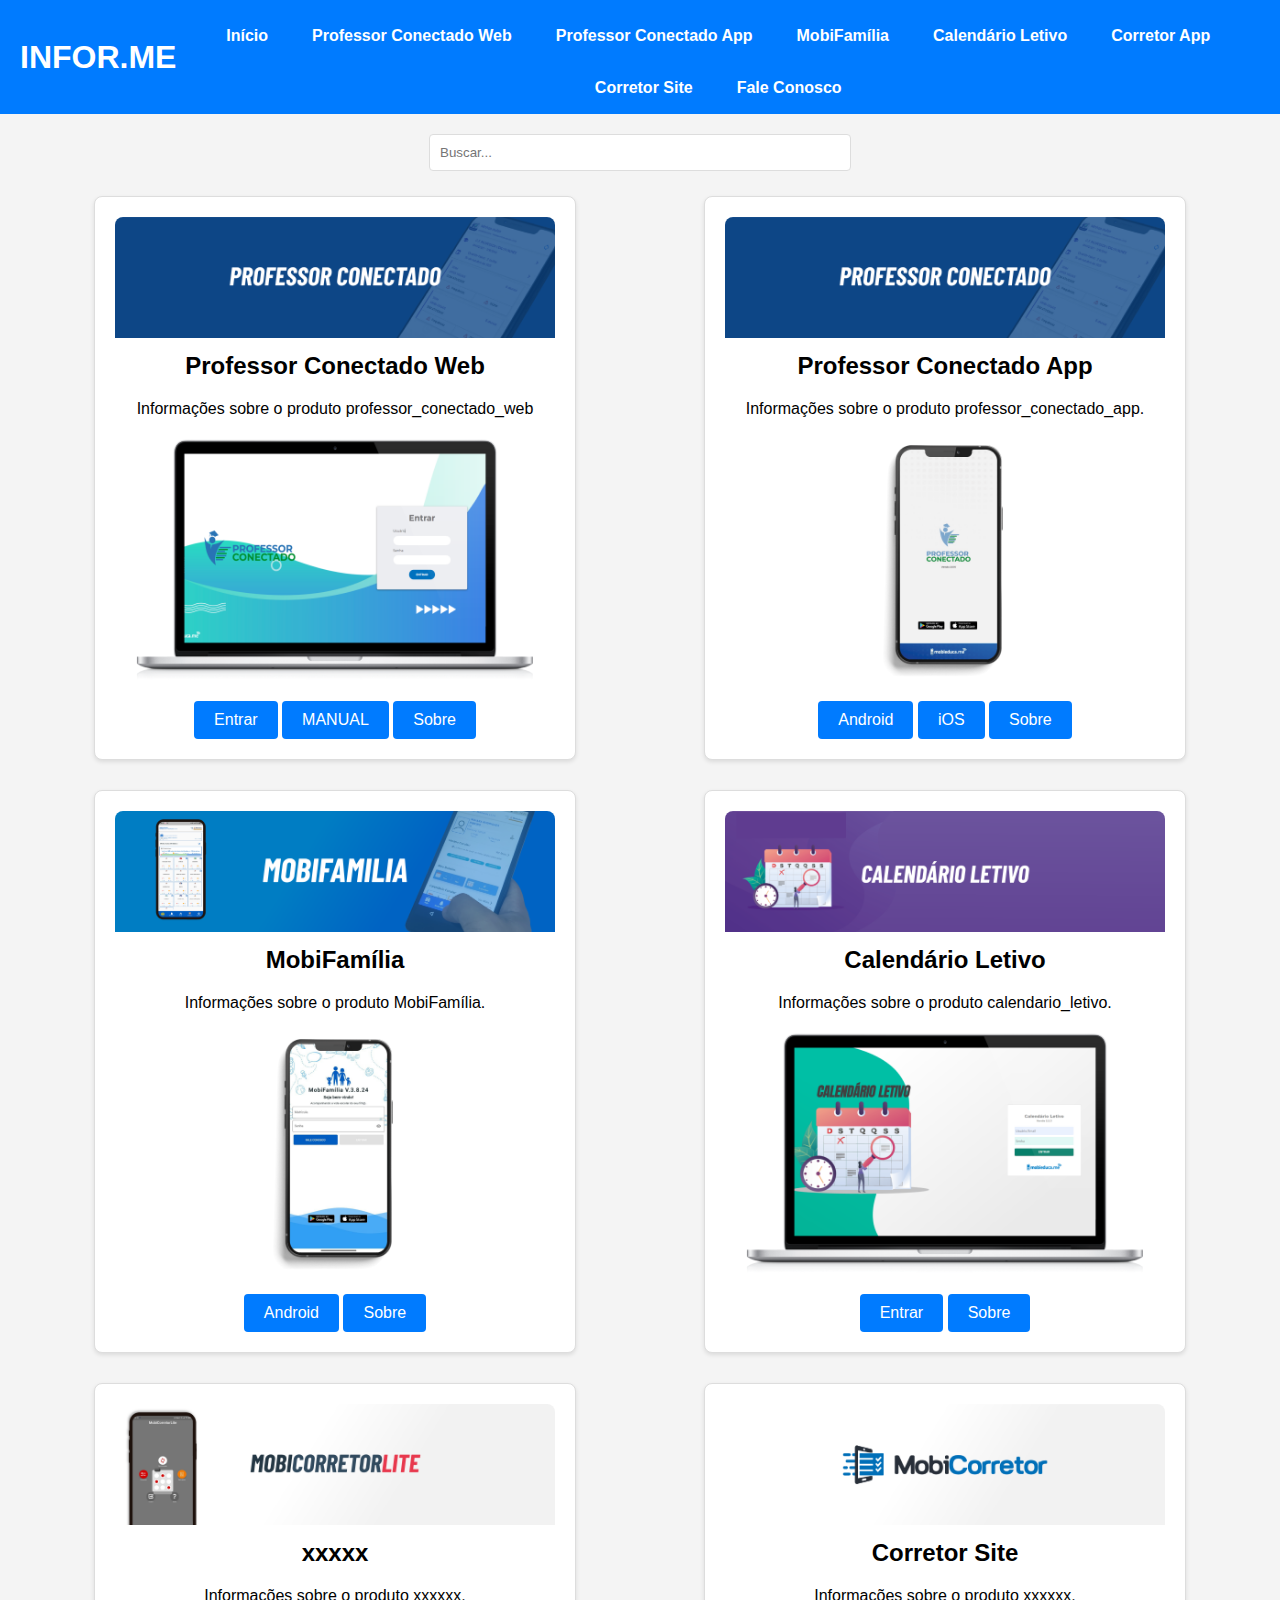
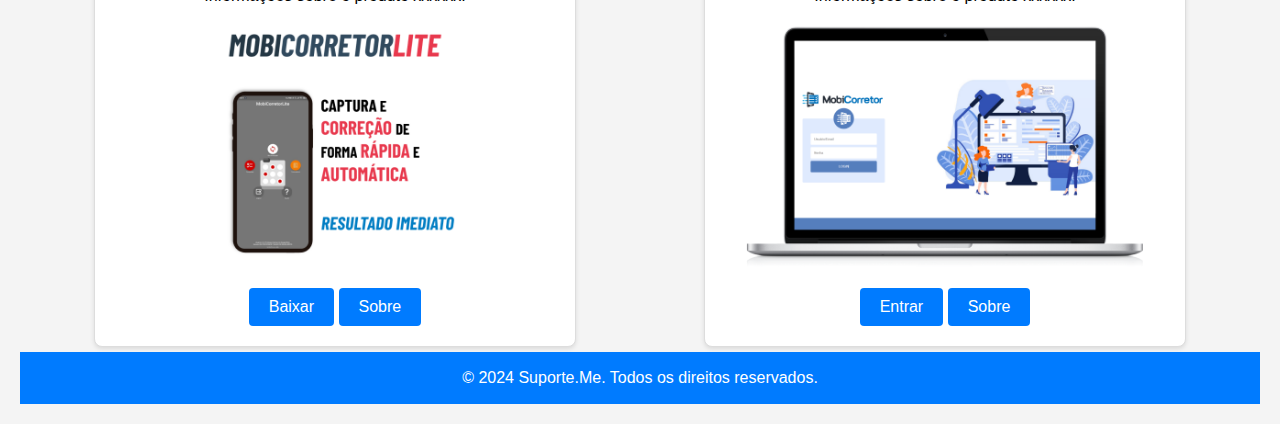
==== index.html @ 80e65a1a "Add files via upload" ====
<!DOCTYPE html>
<html lang="pt-BR">
<head>
    <meta charset="UTF-8">
    <meta name="viewport" content="width=device-width, initial-scale=1.0">
    <title>Infor.Me</title>
    <link rel="stylesheet" href="styles.css">
    <script defer src="scripts.js"></script>
</head>
<body>
    <header>
        
        <div class="container">
            <h1>INFOR.ME</h1>
            <nav>
                <ul>
                    <li><a href="index.html">Início</a></li>
                    <li><a href="professor_conectado_web.html">Professor Conectado Web</a></li>
                    <li><a href="professor_conectado_app.html">Professor Conectado App</a></li>
                    <li><a href="mobifamilia.html">MobiFamília</a></li>
                    <li><a href="calendario_letivo.html">Calendário Letivo</a></li>
                    <li><a href="corretor_app.html">Corretor App</a></li>
                    <li><a href="corretor_site.html">Corretor Site</a></li>
                    <li><a href="fale_conosco.html">Fale Conosco</a></li>
                </ul>
            </nav>
        </div>
    </header>
    <main>
        <div class="search-bar">
            <input type="text" id="searchInput" placeholder="Buscar...">
        </div>
        <section class="card-container">
            

            <div class="card">
                <img src="imagens/PROFESSOR-CONECTADO---BANNER2.png" alt="Imagem de MobiFamília">
                <h2>Professor Conectado Web</h2>
                <p>Informações sobre o produto professor_conectado_web</p>
                <img src="imagens/PROFESSOR-CONECTADO---BANNER3.png" alt="Imagem de MobiFamília">
                <button onclick="location.href='https://professorconectado.mobieduca.me/'">Entrar</button>
                <button onclick="location.href='https://drive.google.com/file/d/1vgaClhBlb7bdg58jN6HVzvchRVdi1H5o/view'"> MANUAL</button>
                <button onclick="location.href='professor_conectado_web.html'">Sobre</button>

            </div>

            <div class="card">
                <img src="imagens/PROFESSOR-CONECTADO---BANNER2.png" alt="Imagem">
                <h2>Professor Conectado App</h2>
                <p>Informações sobre o produto professor_conectado_app.</p>
                <img src="imagens/PROFESSOR-CONECTADOAPP---BANNER3.png" alt="Imagem">
                <button onclick="location.href='https://play.google.com/store/apps/details?id=br.com.mobimark.professorconectado&pcampaignid=web_share'">Android</button>
                <button onclick="location.href='https://apps.apple.com/br/app/professor-conectado/id1590571097'">iOS</button>
                <button onclick="location.href='calendario_letivo.html'">Sobre</button>

            </div>

            <div class="card">
                <img src="imagens/MOBIFAMILIA---BANNER2.png" alt="Imagem">
                <h2>MobiFamília</h2>
                <p>Informações sobre o produto MobiFamília.</p>
                <img src="imagens/MOBIFAMILIA---BANNER3.png" alt="Imagem">
                <button onclick="location.href='https://play.google.com/store/apps/details?id=br.com.mobifamilia'">Android</button>
                <button onclick="location.href='mobifamilia.html'">Sobre</button>

            </div>

            <div class="card">
                <img src="imagens/CALENDÁRIO-LETIVO---BANNER2.png" alt="Imagem">
                <h2>Calendário Letivo</h2>
                <p>Informações sobre o produto calendario_letivo.</p>
                <img src="imagens/CALENDÁRIO-LETIVO---BANNER3.png" alt="Imagem">

                <button onclick="location.href='https://calendarioletivo.mobieduca.me/'">Entrar</button>
                <button onclick="location.href='calendario_letivo.html'">Sobre</button>

            </div>

            <div class="card">
                <img src="imagens/MOBICORREOAPP---BANNER2.png" alt="Imagem">
                <h2>xxxxx</h2>
                <p>Informações sobre o produto xxxxxx.</p>
                <img src="imagens/MOBICORREOAPP---BANNER3.png" alt="Imagem">
                <button onclick="location.href='https://play.google.com/store/apps/details?id=br.com.mobimark.mobicorretorlight'">Baixar</button>
                <button onclick="location.href='corretor_app.html'">Sobre</button>
            </div>

            <div class="card">
                <img src="imagens/CORRETORSITE---BANNER2.png" alt="Imagem">
                <h2>Corretor Site</h2>
                <p>Informações sobre o produto xxxxxx.</p>
                <img src="imagens/CORRETORSITE---BANNER3.png" alt="Imagem">
                <button onclick="location.href='https://corretor.mobieduca.me/'">Entrar</button>
                <button onclick="location.href='corretor_site'">Sobre</button>

            </div>


            <!-- Adicione os outros cards aqui -->
        </section>
        <footer>
            <p>&copy; 2024 Suporte.Me. Todos os direitos reservados.</p>
        </footer>
    </main>
    
</body>
</html>
---- styles.css ----
body {
    font-family: Arial, sans-serif;
    margin: 0;
    padding: 0;
    background-color: #f4f4f4;
}

header {
    background-color: #007BFF;
    color: white;
    padding: 5px 0;
    position: relative;
    top: 0;
}

header .container {
    display: flex;
    flex-direction: column;
    align-items: center;
}

header h1 {
    margin: 0;
}

nav {
    margin-top: 10px;
}

nav ul {
    list-style-type: none;
    padding: 0;
    margin: 0;
    display: flex;
    flex-wrap: wrap;
    justify-content: center;
    gap: 15px;
}

nav ul li {
    display: inline;
    position: relative;
    padding: 10px 15px;
    border: 2px solid transparent;
    transition: border-color 0.3s, background-color 0.3s;
}

nav ul li a {
    color: white;
    text-decoration: none;
    font-weight: bold;
}

nav ul li:hover,
nav ul li:focus-within {
    border-color: white;
    background-color: rgba(255, 255, 255, 0.1);
}

nav ul li a:hover,
nav ul li a:focus {
    text-decoration: underline;
}

main {
    padding: 20px;
}

.search-bar {
    text-align: center;
    margin-bottom: 20px;
}

.search-bar input {
    padding: 10px;
    width: 80%;
    max-width: 400px;
    border: 1px solid #ddd;
    border-radius: 4px;
}

.card-container {
    display: flex;
    flex-wrap: wrap;
    justify-content: center;
    gap: 20px;
    max-width: 1200px;
    margin: auto;
}

.card {
    background-color: white;
    border: 1px solid #ddd;
    border-radius: 8px;
    box-shadow: 0 2px 4px rgba(0, 0, 0, 0.1);
    padding: 20px;
    width: calc(33.333% - 40px); /* Para três cards por linha, ajustando pela margem */
    text-align: center;
    position: relative;
    transition: transform 0.2s;
    margin: 10px; /* Espaço entre os cards */
}

.card:hover {
    transform: scale(1.05);
}

.card img {
    width: 100%;
    border-radius: 8px 8px 0 0;
}

.card iframe {
    width: 100%;
    height: 200px;
    margin-top: 10px;
    border-radius: 8px;
}

.card h2 {
    margin-top: 10px;
}

button {
    background-color: #007BFF;
    border: none;
    color: white;
    padding: 10px 20px;
    text-align: center;
    text-decoration: none;
    display: inline-block;
    font-size: 16px;
    margin-top: 15px;
    border-radius: 4px;
    cursor: pointer;
    transition: background-color 0.3s;
}

button:hover {
    background-color: #0056b3;
}

footer {
    background-color: #007BFF;
    color: white;
    text-align: center;
    padding: 1px 0;
    position: relative;
    width: 100%;
}

@media (max-width: 3080px) {
    .card {
        width: calc(33.333% - 80px); /* Para dois cards por linha */
        margin: 10px;
    }
}

@media (max-width: 2080px) {
    .card {
        width: calc(33.333% - 80px); /* Para dois cards por linha */
        margin: 10px;
    }
}

@media (max-width: 1280px) {
    .card {
        width: calc(40% - 40px); /* Para dois cards por linha */
        margin: 5px;
    }
}

@media (max-width: 1024px) {
    .card {
        width: calc(55% - 40px); /* Para dois cards por linha */
        margin: 5px;
    }
}

@media (max-width: 768px) {
    .card {
        width: calc(80% - 20px); /* Para dois cards por linha com menos margem */
        margin: 10px;
    }
}

@media (max-width: 480px) {
    .card {
        width: calc(100% - 40px); /* Para um card por linha */
        margin: 10px;
    }
}

@media (min-width: 600px) {
    header .container {
        flex-direction: row;
        justify-content: space-between;
        align-items: center;
        padding: 0 20px;
    }

    nav ul {
        gap: 10px;
    }

    .card-container {
        justify-content: space-around;
    }
}

.inactive {
    background-color: #ffffff;
    opacity: 0.6;
}

.active {
    background-color: #ffffff;
}

.status-indicator {
    position: absolute;
    top: 10px;
    right: 10px;
    width: 15px;
    height: 15px;
    border-radius: 50%;
}

.status-indicator.active {
    background-color: #28a745; /* Verde */
}

.status-indicator.inactive {
    background-color: #dc3545; /* Vermelho */
}
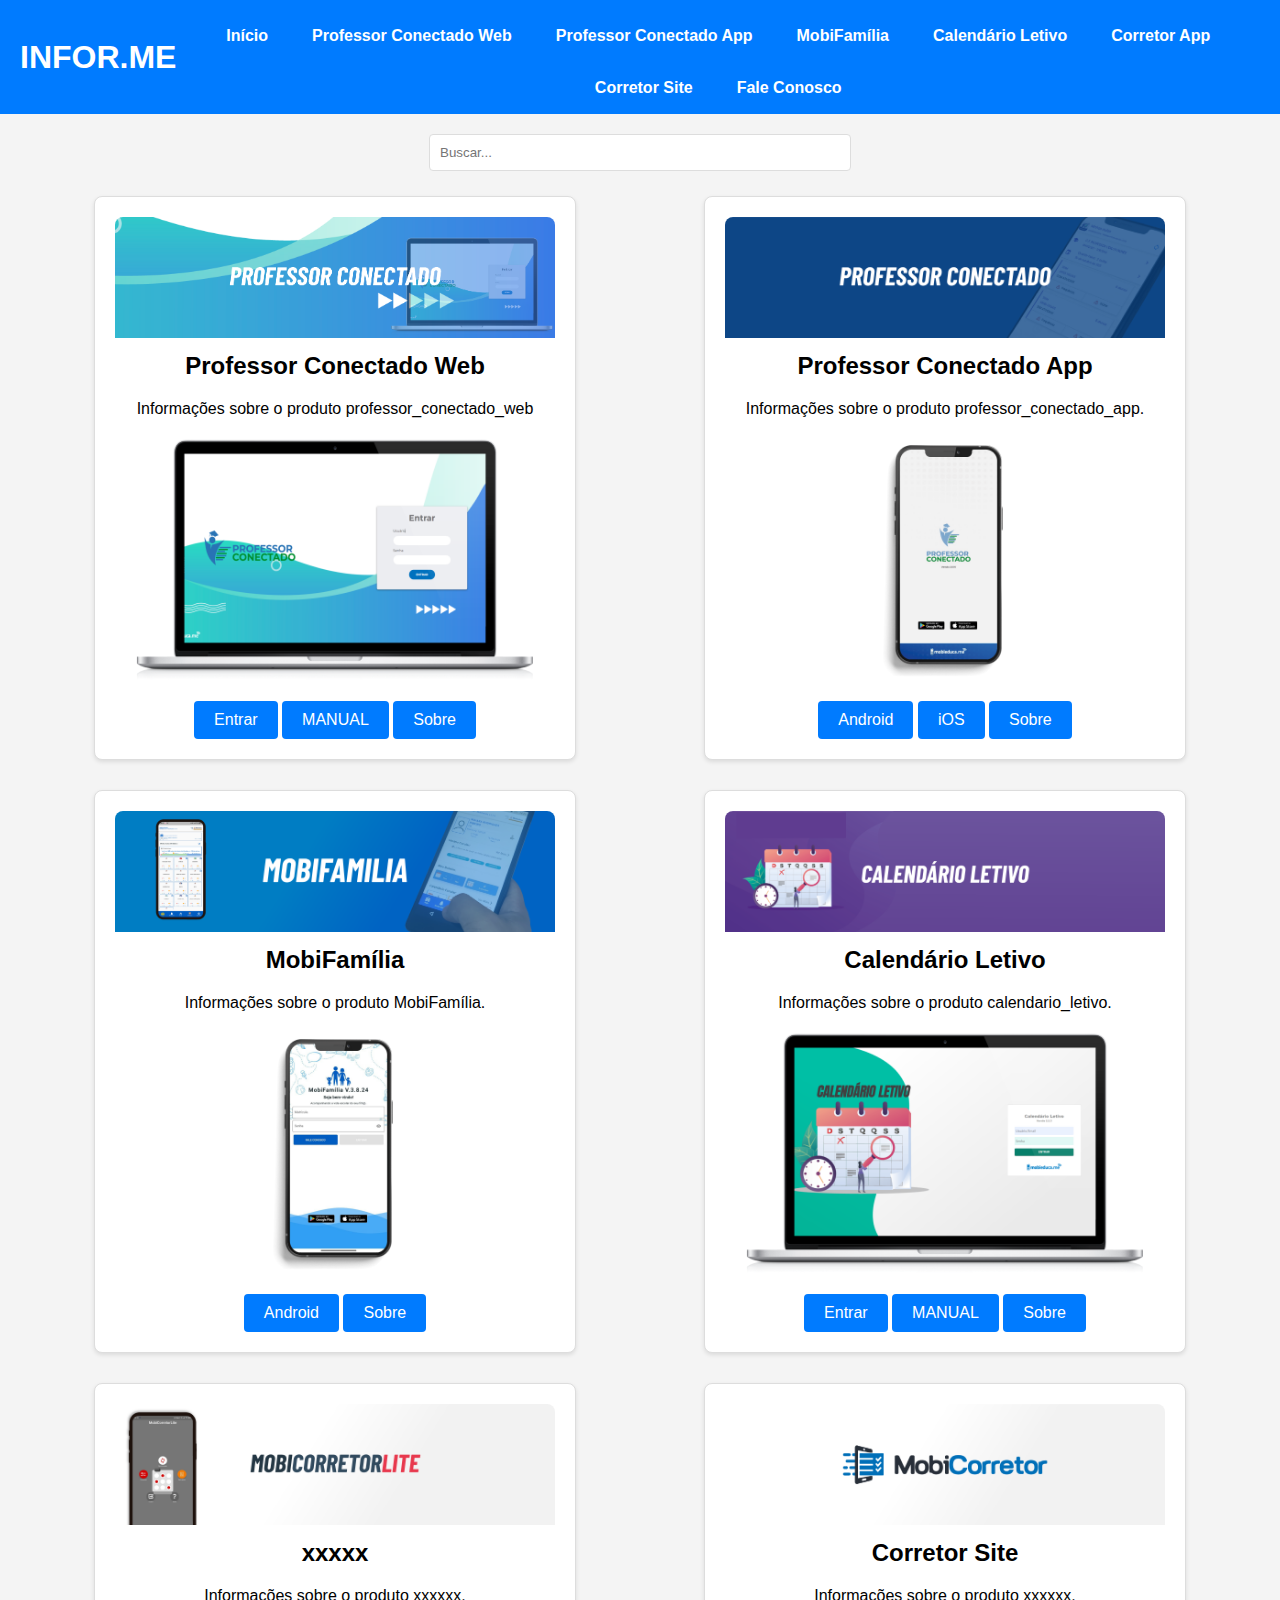
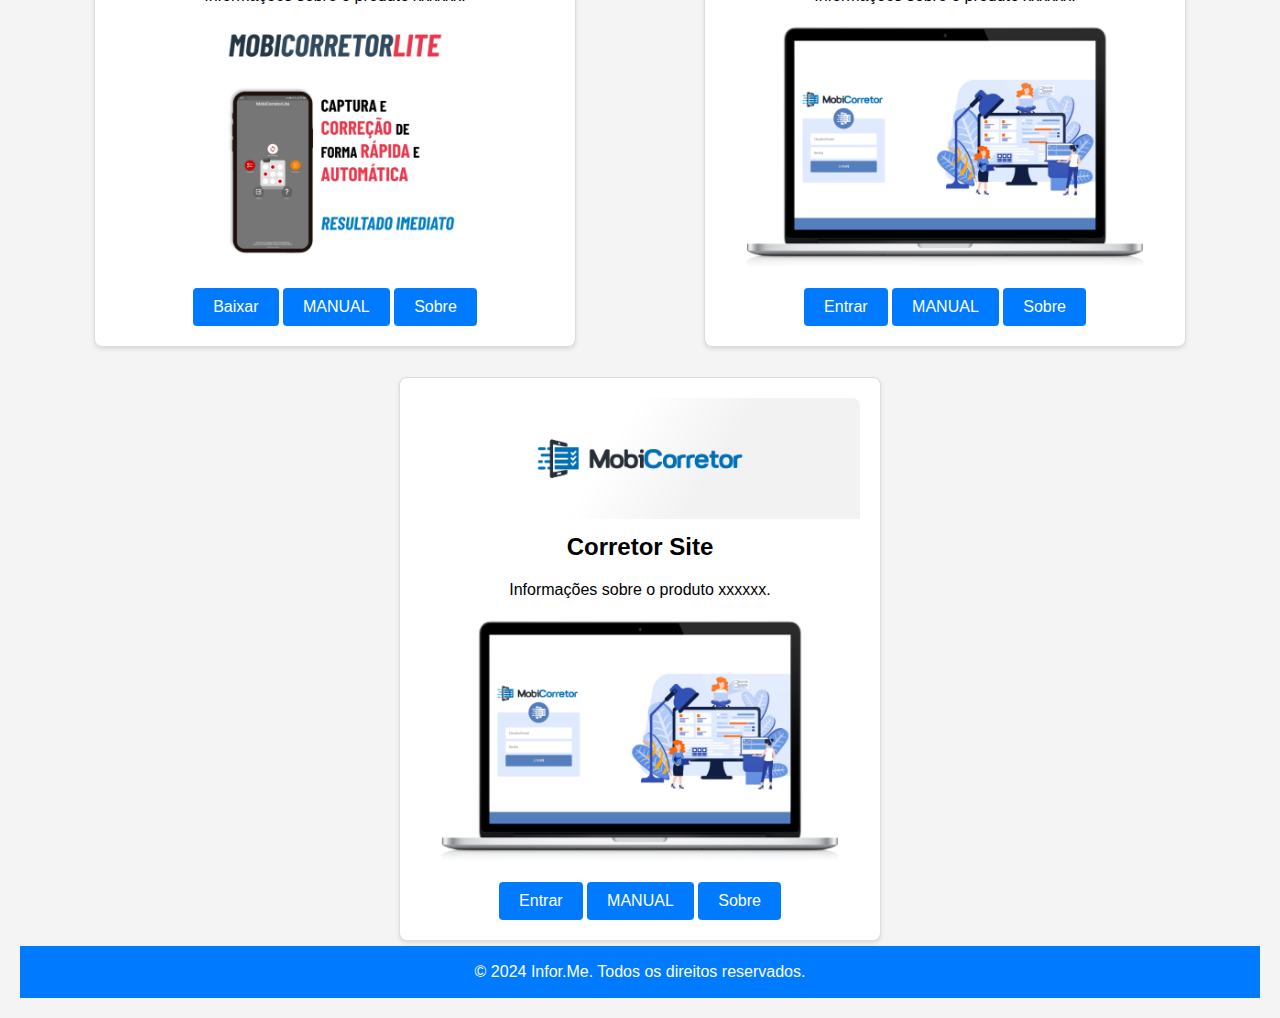
==== commit 260b9df9: "Add files via upload" ====
--- a/index.html
+++ b/index.html
@@ -30,11 +30,12 @@
         <div class="search-bar">
             <input type="text" id="searchInput" placeholder="Buscar...">
         </div>
+        
         <section class="card-container">
             
 
             <div class="card">
-                <img src="imagens/PROFESSOR-CONECTADO---BANNER2.png" alt="Imagem de MobiFamília">
+                <img src="imagens/PROFESSOR-CONECTADOWEB---BANNER2.png" alt="Imagem de MobiFamília">
                 <h2>Professor Conectado Web</h2>
                 <p>Informações sobre o produto professor_conectado_web</p>
                 <img src="imagens/PROFESSOR-CONECTADO---BANNER3.png" alt="Imagem de MobiFamília">
@@ -72,6 +73,8 @@
                 <img src="imagens/CALENDÁRIO-LETIVO---BANNER3.png" alt="Imagem">
 
                 <button onclick="location.href='https://calendarioletivo.mobieduca.me/'">Entrar</button>
+                <button onclick="location.href='https://drive.google.com/drive/folders/1oJeEgk1o9p6L7DkKjmNza22e-r9c9rWC?usp=drive_link'">MANUAL</button>
+
                 <button onclick="location.href='calendario_letivo.html'">Sobre</button>
 
             </div>
@@ -82,6 +85,7 @@
                 <p>Informações sobre o produto xxxxxx.</p>
                 <img src="imagens/MOBICORREOAPP---BANNER3.png" alt="Imagem">
                 <button onclick="location.href='https://play.google.com/store/apps/details?id=br.com.mobimark.mobicorretorlight'">Baixar</button>
+                <button onclick="location.href='https://drive.google.com/file/d/12ifwMMgUTngBoqDd3cVhdL3tAwzgB5cH/view?usp=drive_link'">MANUAL</button>
                 <button onclick="location.href='corretor_app.html'">Sobre</button>
             </div>
 
@@ -91,15 +95,25 @@
                 <p>Informações sobre o produto xxxxxx.</p>
                 <img src="imagens/CORRETORSITE---BANNER3.png" alt="Imagem">
                 <button onclick="location.href='https://corretor.mobieduca.me/'">Entrar</button>
+                <button onclick="location.href='https://drive.google.com/file/d/1yWNJtxAQx2cVcLcjcDBmm3hwQhINOINd/view?usp=drive_link'">MANUAL</button>
                 <button onclick="location.href='corretor_site'">Sobre</button>
+            </div>
 
+            <div class="card" alt="site">
+                <img src="imagens/CORRETORSITE---BANNER2.png" alt="Imagem">
+                <h2>Corretor Site</h2>
+                <p>Informações sobre o produto xxxxxx.</p>
+                <img src="imagens/CORRETORSITE---BANNER3.png" alt="Imagem">
+                <button onclick="location.href='https://corretor.mobieduca.me/'">Entrar</button>
+                <button onclick="location.href='https://drive.google.com/file/d/1yWNJtxAQx2cVcLcjcDBmm3hwQhINOINd/view?usp=drive_link'">MANUAL</button>
+                <button onclick="location.href='corretor_site'">Sobre</button>
             </div>
 
 
             <!-- Adicione os outros cards aqui -->
         </section>
         <footer>
-            <p>&copy; 2024 Suporte.Me. Todos os direitos reservados.</p>
+            <p>&copy; 2024 Infor.Me. Todos os direitos reservados.</p>
         </footer>
     </main>
     
